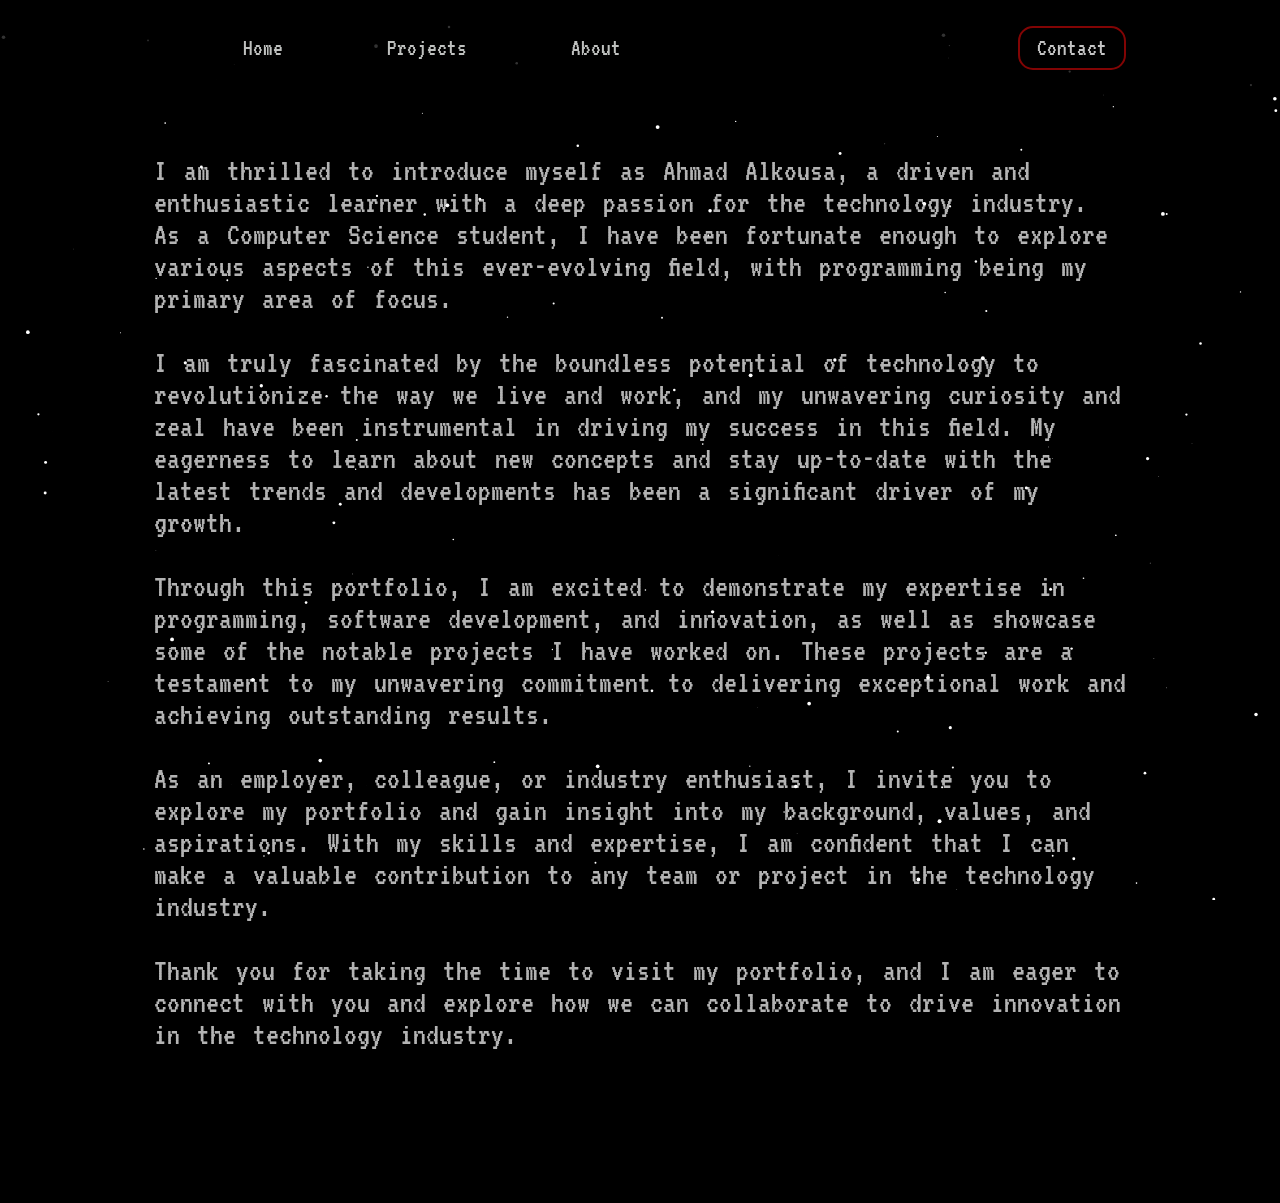
==== index.html @ a3ad9101 "Add files via upload" ====
<!DOCTYPE html>
<html lang="en">
  <head>
    <meta charset="UTF-8" />
    <meta http-equiv="X-UA-Compatible" content="IE=edge" />
    <meta name="viewport" content="width=device-width, initial-scale=1.0" />
    <link rel="stylesheet" href="style.css" />
    <title>Document</title>
  </head>
  <body>
    <header>
      <nav class="nav">
        <ul>
          <li><a href="./index.html"> Home</a></li>
          <li><a href="./projects.html"> Projects</a></li>
          <li><a href="./about.html"> About</a></li>
        </ul>
      </nav>
      <a href="./contact.html" class="button">Contact</a>
    </header>
    <main>
      <canvas id="canvas"></canvas>

      <div class="intro">
        <p>
          I am thrilled to introduce myself as Ahmad Alkousa, a driven and
          enthusiastic learner with a deep passion for the technology industry.
          As a Computer Science student, I have been fortunate enough to explore
          various aspects of this ever-evolving field, with programming being my
          primary area of focus.
        </p>
        <br />
        <p>
          I am truly fascinated by the boundless potential of technology to
          revolutionize the way we live and work, and my unwavering curiosity
          and zeal have been instrumental in driving my success in this field.
          My eagerness to learn about new concepts and stay up-to-date with the
          latest trends and developments has been a significant driver of my
          growth.
        </p>
        <br />
        <p>
          Through this portfolio, I am excited to demonstrate my expertise in
          programming, software development, and innovation, as well as showcase
          some of the notable projects I have worked on. These projects are a
          testament to my unwavering commitment to delivering exceptional work
          and achieving outstanding results.
        </p>
        <br />
        <p>
          As an employer, colleague, or industry enthusiast, I invite you to
          explore my portfolio and gain insight into my background, values, and
          aspirations. With my skills and expertise, I am confident that I can
          make a valuable contribution to any team or project in the technology
          industry.
        </p>
        <br />
        <p>
          Thank you for taking the time to visit my portfolio, and I am eager to
          connect with you and explore how we can collaborate to drive
          innovation in the technology industry.
        </p>
      </div>

      <script src="app.js"></script>
    </main>
  </body>
</html>
---- style.css ----
@import url("https://fonts.googleapis.com/css2?family=VT323&display=swap");

@font-face {
  src: url("font/nintendoid-1.otf/nintendoid-1.otf");
  font-family: retro;
}

*::before,
*::after {
  box-sizing: border-box;
}
* {
  padding: 0px;
  margin: 0px;
}

body {
  color: #c7c7c7;
  min-height: 100%;
  overflow: auto;
  background-color: rgb(0, 0, 0);
}

main {
  position: absolute;

  min-height: 100%;
  min-width: 100%;
}

img {
  max-width: 100%;
  display: block;
}

header {
  position: fixed;
  top: 0;
  left: 0;
  width: 100%;
  display: flex;
  align-items: center;
  justify-content: space-around;
  padding: 2% 1.5%;
  z-index: 1;
  background: #000000;
  opacity: 0.8;
}

canvas {
  position: fixed;
  background-color: rgb(0, 0, 0);
  z-index: -1;
}

.project-title {
  color: rgb(194, 193, 193);
  margin-bottom: 2em;
  font-size: 3rem;
  font-family: retro;
  text-shadow: 0.05em 0 0 rgba(255, 0, 0, 0.5),
    -0.025em -0.05em 0 rgba(0, 255, 0, 0.5),
    0.025em 0.05em 0 rgba(0, 0, 255, 0.5);
  position: relative;
  animation: glitch 700ms infinite;

  box-shadow: 0px 5px rgb(161, 157, 157);
}

.project-title span {
  color: #c7c7c7;
  position: absolute;
  top: 0;
  left: auto;
  right: auto;
  z-index: 0;
}

.glitch span:first-child {
  animation: glitch 550ms infinite;
}
.glitch span:last-child {
  animation: glitch 300ms infinite;
}

@keyframes glitch {
  0% {
    text-shadow: 0.05em 0 0 rgba(255, 0, 0, 0.5),
      -0.05em -0.025em 0 rgba(0, 255, 0, 0.5),
      -0.025em 0.05em 0 rgba(0, 0, 255, 0.5);
  }
  14% {
    text-shadow: 0.05em 0 0 rgba(255, 0, 0, 0.5),
      -0.05em -0.025em 0 rgba(0, 255, 0, 0.5),
      -0.025em 0.05em 0 rgba(0, 0, 255, 0.5);
  }
  15% {
    text-shadow: -0.05em -0.025em 0 rgba(255, 0, 0, 0.5),
      0.025em 0.025em 0 rgba(0, 255, 0, 0.5),
      -0.05em -0.05em 0 rgba(0, 0, 255, 0.5);
  }
  49% {
    text-shadow: -0.05em -0.025em 0 rgba(255, 0, 0, 0.5),
      0.025em 0.025em 0 rgba(0, 255, 0, 0.5),
      -0.05em -0.05em 0 rgba(0, 0, 255, 0.5);
  }
  50% {
    text-shadow: 0.025em 0.05em 0 rgba(255, 0, 0, 0.5),
      0.05em 0 0 rgba(0, 255, 0, 0.5), 0 -0.05em 0 rgba(0, 0, 255, 0.5);
  }
  99% {
    text-shadow: 0.025em 0.05em 0 rgba(255, 0, 0, 0.5),
      0.05em 0 0 rgba(0, 255, 0, 0.5), 0 -0.05em 0 rgba(0, 0, 255, 0.5);
  }
  100% {
    text-shadow: -0.025em 0 0 rgba(255, 0, 0, 0.5),
      -0.025em -0.025em 0 rgba(0, 255, 0, 0.5),
      -0.025em -0.05em 0 rgba(0, 0, 255, 0.5);
  }
}

.nav li {
  display: inline-block;
  padding: 0px 50px;
  font-family: "VT323";
  font-size: 1.5rem;
}
.nav li a {
  color: rgb(238, 240, 238);
  text-decoration: none;
  transition: all 0.3s ease 0s;
  cursor: pointer;
}
.nav ul li a:hover {
  text-shadow: 0.3em 0 0 #b00000, -0.1em -0.1em 0 #00731b, 0.05em 0.1em 0 blue;
  animation: glitch 400ms infinite;
}
.button {
  padding: 8px 17px;
  border: none;
  border-radius: 0px;
  text-decoration: none;
  color: rgb(246, 246, 246);
  transition: all 0.3s ease 0s;
  background-color: rgb(0, 0, 0);
  font-family: "VT323";
  font-size: 1.5rem;
  border: 2px rgb(163, 6, 6) solid;
  border-radius: 15px;
}
.button:hover {
  color: rgb(241, 244, 233);
  text-shadow: 0.3em 0 0 #b00000, -0.1em -0.1em 0 #00731b, 0.05em 0.1em 0 blue;
  animation: glitch 400ms infinite;
}

.intro {
  margin: 12%;
  text-align: left;
  font-size: 2rem;
  font-family: "VT323";
  word-spacing: 4px;
  opacity: 0.7;
  color: rgb(255, 255, 255);
}

.grid {
  margin-top: 10%;
  text-align: center;
  display: grid;
  align-items: center;
  max-width: 40%;
  margin-left: auto;
  margin-right: auto;
}
.grid a {
  text-decoration: none;
  color: #ffffff;
}
.grid li {
  font-size: 1.5rem;
  font-family: retro;
  word-spacing: 0.2rem;
  list-style-type: none;
  display: block;
  transition: all 0.3s ease-out 0s;
  margin-bottom: 4em;
  text-shadow: 0.3em 0 0 #b00000, -0.1em -0.1em 0 #00731b, 0.05em 0.1em 0 blue;
  animation: glitch 400ms infinite;
}
.grid li:hover {
  transform: scale(1.2);
}

.img,
.img1,
.img2,
.img3 {
  background-repeat: no-repeat;
  background-size: cover;
  padding: 25%;
  box-shadow: 20px 20px 5px 1px rgb(0, 0, 0) inset;
}

.img {
  background-image: url("./Img/Screenshot\ \(8\).png");
}

.img1 {
  background-image: url("./Img/Screenshot\ \(9\).png");
}
.img2 {
  background-image: url("./Img/Screenshot\ \(4\).png");
}
.img3 {
  background-image: url("./Img/Screenshot\ \(3\).png");
}
.Github a {
  font-family: retro;
  font-size: 0.7rem;
  color: #cdcdcd;
  font-weight: bold;
  text-decoration: none;
  padding: 10px;
  background-color: #2e0874;
  border-radius: 10%;
  position: absolute;
  bottom: 10%;
  right: 10%;
}
.Github a:hover {
  background-color: #650000;
}
.Github {
  margin-left: 12.4%;
  margin-bottom: 5%;
}
.title_contact {
  color: #c7c7c7;
  text-align: center;
  padding: 10%;
  font-family: retro;
}

form {
  color: #eeeded;
  font-family: retro;
  font-size: 0.7em;
}

.grid_container {
  margin-top: 2rem;
  margin-left: 1rem;
}
.form_section {
  max-width: 50%;
  margin-left: auto;
  margin-right: auto;
  display: grid;
}

input,
textarea {
  margin: 5px;
  padding: 5px;
  display: block;
  border-radius: 5px;
}

.submit {
  font-family: retro;
  border-radius: 5px;
  padding: 0.4rem 0.7rem;
  color: #c7c7c7;
  border: none;
  background-color: #be0e0e;
  display: block;
  margin-left: auto;
  margin-right: auto;
  cursor: pointer;
  font-style: italic;
  text-decoration: underline;
}

.submit:hover {
  background-color: #650000;
}
.email {
  padding: 0.4em;
  position: absolute;
  bottom: 10%;
  left: 10%;
  background-color: #2e0874;
  border-radius: 5px;
}
.email a {
  color: #d6d6d6;
  text-decoration: none;
  font-family: retro;
  font-size: 0.7rem;
}
.table_wrapper {
  position: absolute;
  top: 70%;
  left: 50%;
  transform: translate(-50%, -50%);
  width: 90%;
}
table {
  margin: 0 auto;
}
.table_title {
  text-align: center;
  padding: 3rem;
}

th {
  background-color: #210e4a;
  padding: 1rem;
  margin: 10px;
  font-size: 1.6rem;
}
tr {
  background-color: #131313;
  margin: 10px;
  font-size: 1.3rem;
}
td {
  padding: 2rem;
  font-size: 1.3rem;
}
.skills_wrapper {
  position: absolute;
  top: 30%;
  left: 50%;
  transform: translate(-50%, -50%);
}
.skills_wrapper ul {
  display: flex;
  margin: 0 auto;
}
.skills_wrapper li {
  font-size: 1.6rem;
  list-style: none;
}

.skill-item {
  font-family: "Courier New", Courier, monospace;
  font-size: 1.2rem;
  margin: 10px;
  padding: 10px;
  border: 2px solid #201a1a;
  border-radius: 5px;
  background-color: #210e4a;
  text-align: center;
}
.skills_title {
  text-align: center;
  padding: 3rem;
}
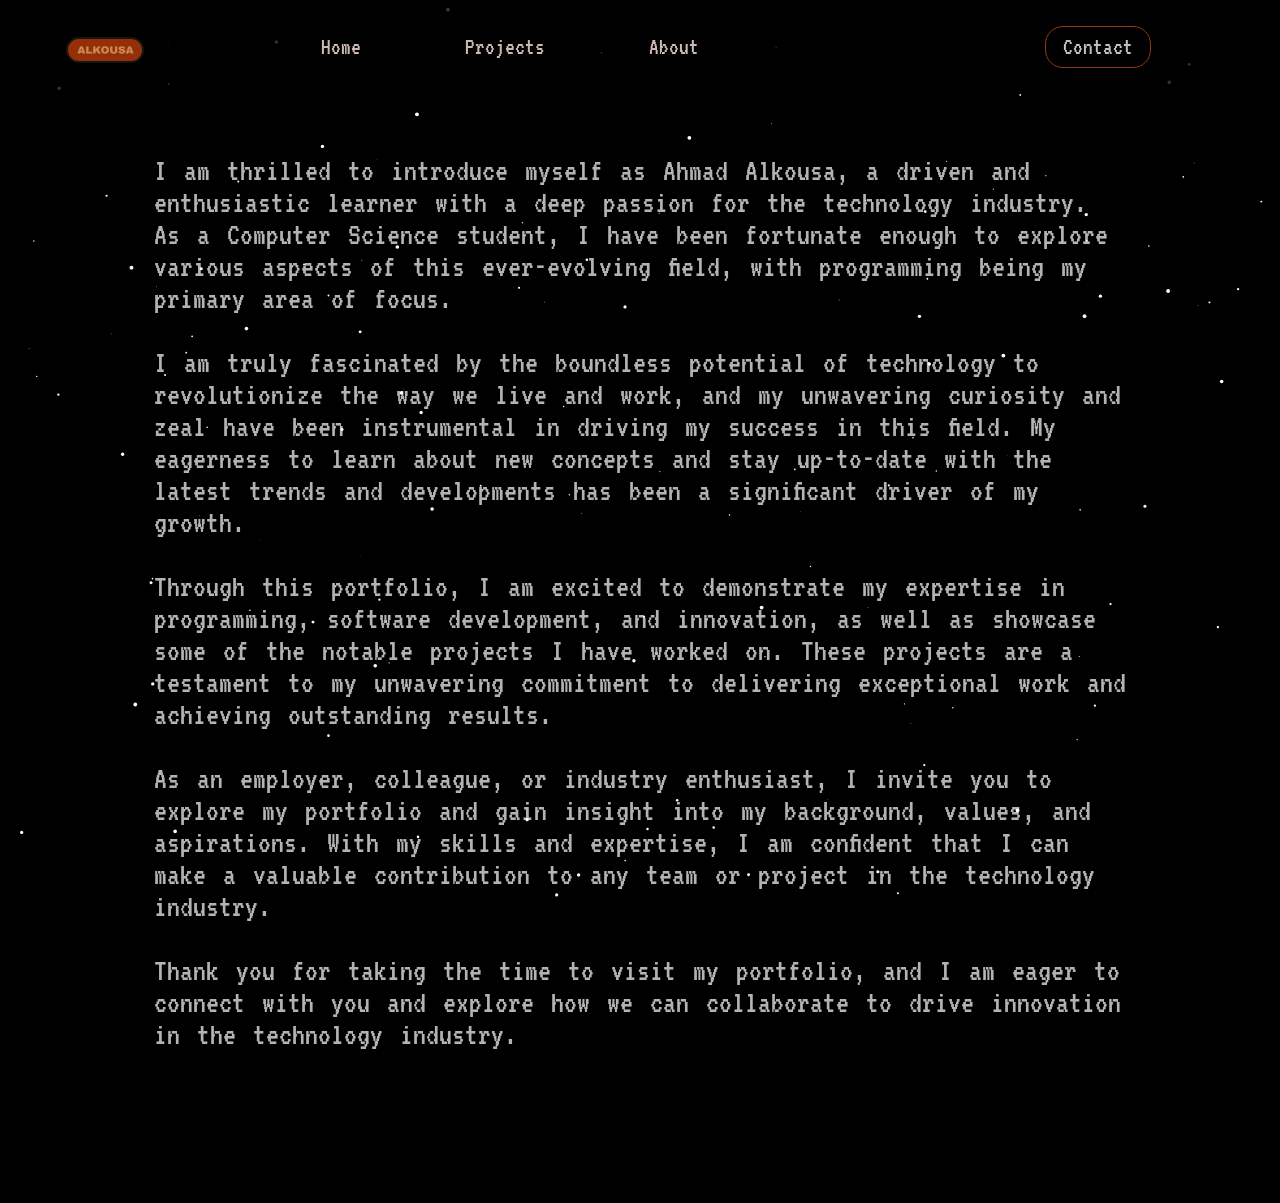
==== commit e4fd48e3: "Add files via upload" ====
--- a/index.html
+++ b/index.html
@@ -11,6 +11,7 @@
     <header>
       <nav class="nav">
         <ul>
+          <li><div class="logos"></div></li>
           <li><a href="./index.html"> Home</a></li>
           <li><a href="./projects.html"> Projects</a></li>
           <li><a href="./about.html"> About</a></li>
--- a/style.css
+++ b/style.css
@@ -126,7 +126,7 @@
   font-size: 1.5rem;
 }
 .nav li a {
-  color: rgb(238, 240, 238);
+  color: rgb(255, 232, 223);
   text-decoration: none;
   transition: all 0.3s ease 0s;
   cursor: pointer;
@@ -140,16 +140,17 @@
   border: none;
   border-radius: 0px;
   text-decoration: none;
-  color: rgb(246, 246, 246);
+  color: rgb(240, 240, 240);
   transition: all 0.3s ease 0s;
   background-color: rgb(0, 0, 0);
   font-family: "VT323";
   font-size: 1.5rem;
-  border: 2px rgb(163, 6, 6) solid;
-  border-radius: 15px;
+  border: 1px rgb(189, 70, 24) solid;
+  border-radius: 18px;
 }
 .button:hover {
-  color: rgb(241, 244, 233);
+  border: 1px rgb(225, 225, 225) solid;
+  color: rgb(255, 255, 255);
   text-shadow: 0.3em 0 0 #b00000, -0.1em -0.1em 0 #00731b, 0.05em 0.1em 0 blue;
   animation: glitch 400ms infinite;
 }
@@ -285,6 +286,9 @@
 .submit:hover {
   background-color: #650000;
 }
+.email:hover {
+  background-color: #650000;
+}
 .email {
   padding: 0.4em;
   position: absolute;
@@ -358,3 +362,14 @@
   text-align: center;
   padding: 3rem;
 }
+.logos {
+  position: absolute;
+  left: 5%;
+  top: 40%;
+  background-repeat: no-repeat;
+  display: inline-block;
+  padding: 11px 37px;
+  background-image: url("./Img/alkousa-logo.png");
+  border: 2px solid #201a1a;
+  border-radius: 15px;
+}
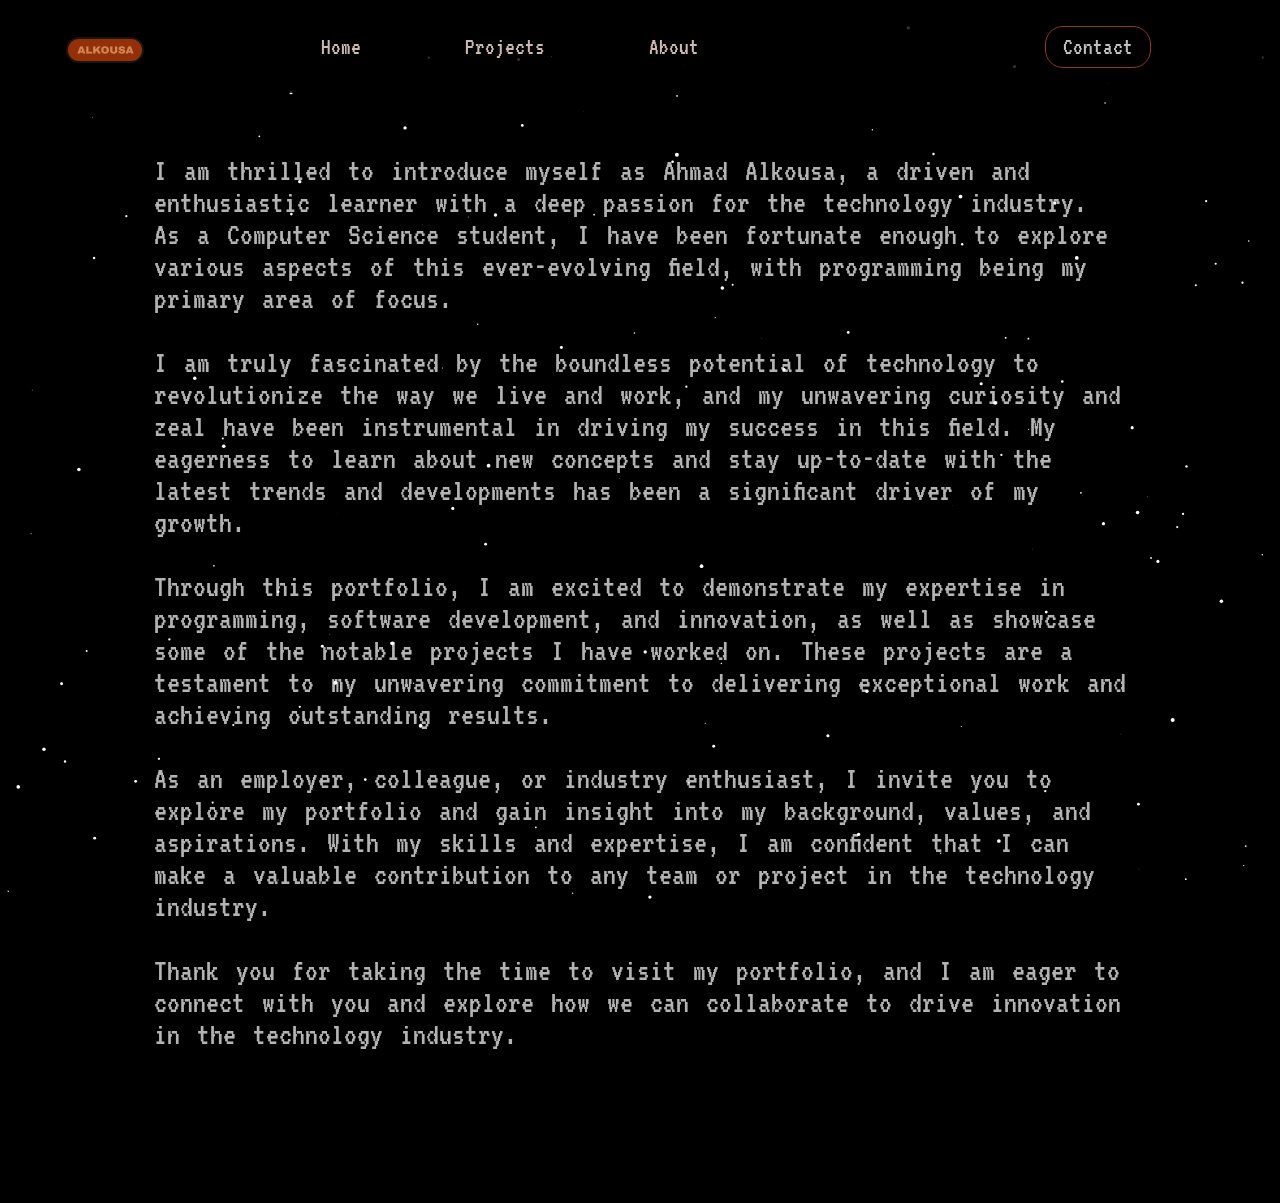
==== commit a8d8c44b: "Add files via upload" ====
--- a/index.html
+++ b/index.html
@@ -5,7 +5,7 @@
     <meta http-equiv="X-UA-Compatible" content="IE=edge" />
     <meta name="viewport" content="width=device-width, initial-scale=1.0" />
     <link rel="stylesheet" href="style.css" />
-    <title>Document</title>
+    <title>My Portfolio</title>
   </head>
   <body>
     <header>
--- a/style.css
+++ b/style.css
@@ -55,16 +55,16 @@
 
 .project-title {
   color: rgb(194, 193, 193);
-  margin-bottom: 2em;
-  font-size: 3rem;
+  margin-bottom: 5em;
+  font-size: 2.3rem;
   font-family: retro;
   text-shadow: 0.05em 0 0 rgba(255, 0, 0, 0.5),
     -0.025em -0.05em 0 rgba(0, 255, 0, 0.5),
     0.025em 0.05em 0 rgba(0, 0, 255, 0.5);
   position: relative;
   animation: glitch 700ms infinite;
-
-  box-shadow: 0px 5px rgb(161, 157, 157);
+  box-shadow: 1px 5px 3px 2px rgb(194, 182, 182);
+  border-radius: 5px;
 }
 
 .project-title span {
@@ -179,7 +179,7 @@
   color: #ffffff;
 }
 .grid li {
-  font-size: 1.5rem;
+  font-size: 1.4rem;
   font-family: retro;
   word-spacing: 0.2rem;
   list-style-type: none;
@@ -304,6 +304,8 @@
   font-size: 0.7rem;
 }
 .table_wrapper {
+  margin-top: 50px;
+  font-family: "VT323";
   position: absolute;
   top: 70%;
   left: 50%;
@@ -316,24 +318,25 @@
 .table_title {
   text-align: center;
   padding: 3rem;
+  font-size: 2.2rem;
 }
 
 th {
   background-color: #210e4a;
   padding: 1rem;
   margin: 10px;
-  font-size: 1.6rem;
+  font-size: 2rem;
 }
 tr {
-  background-color: #131313;
+  background-color: #000000;
   margin: 10px;
-  font-size: 1.3rem;
 }
 td {
   padding: 2rem;
-  font-size: 1.3rem;
+  font-size: 1.6rem;
 }
 .skills_wrapper {
+  font-family: "VT323";
   position: absolute;
   top: 30%;
   left: 50%;
@@ -349,8 +352,6 @@
 }
 
 .skill-item {
-  font-family: "Courier New", Courier, monospace;
-  font-size: 1.2rem;
   margin: 10px;
   padding: 10px;
   border: 2px solid #201a1a;
@@ -361,6 +362,7 @@
 .skills_title {
   text-align: center;
   padding: 3rem;
+  font-size: 2.2rem;
 }
 .logos {
   position: absolute;
